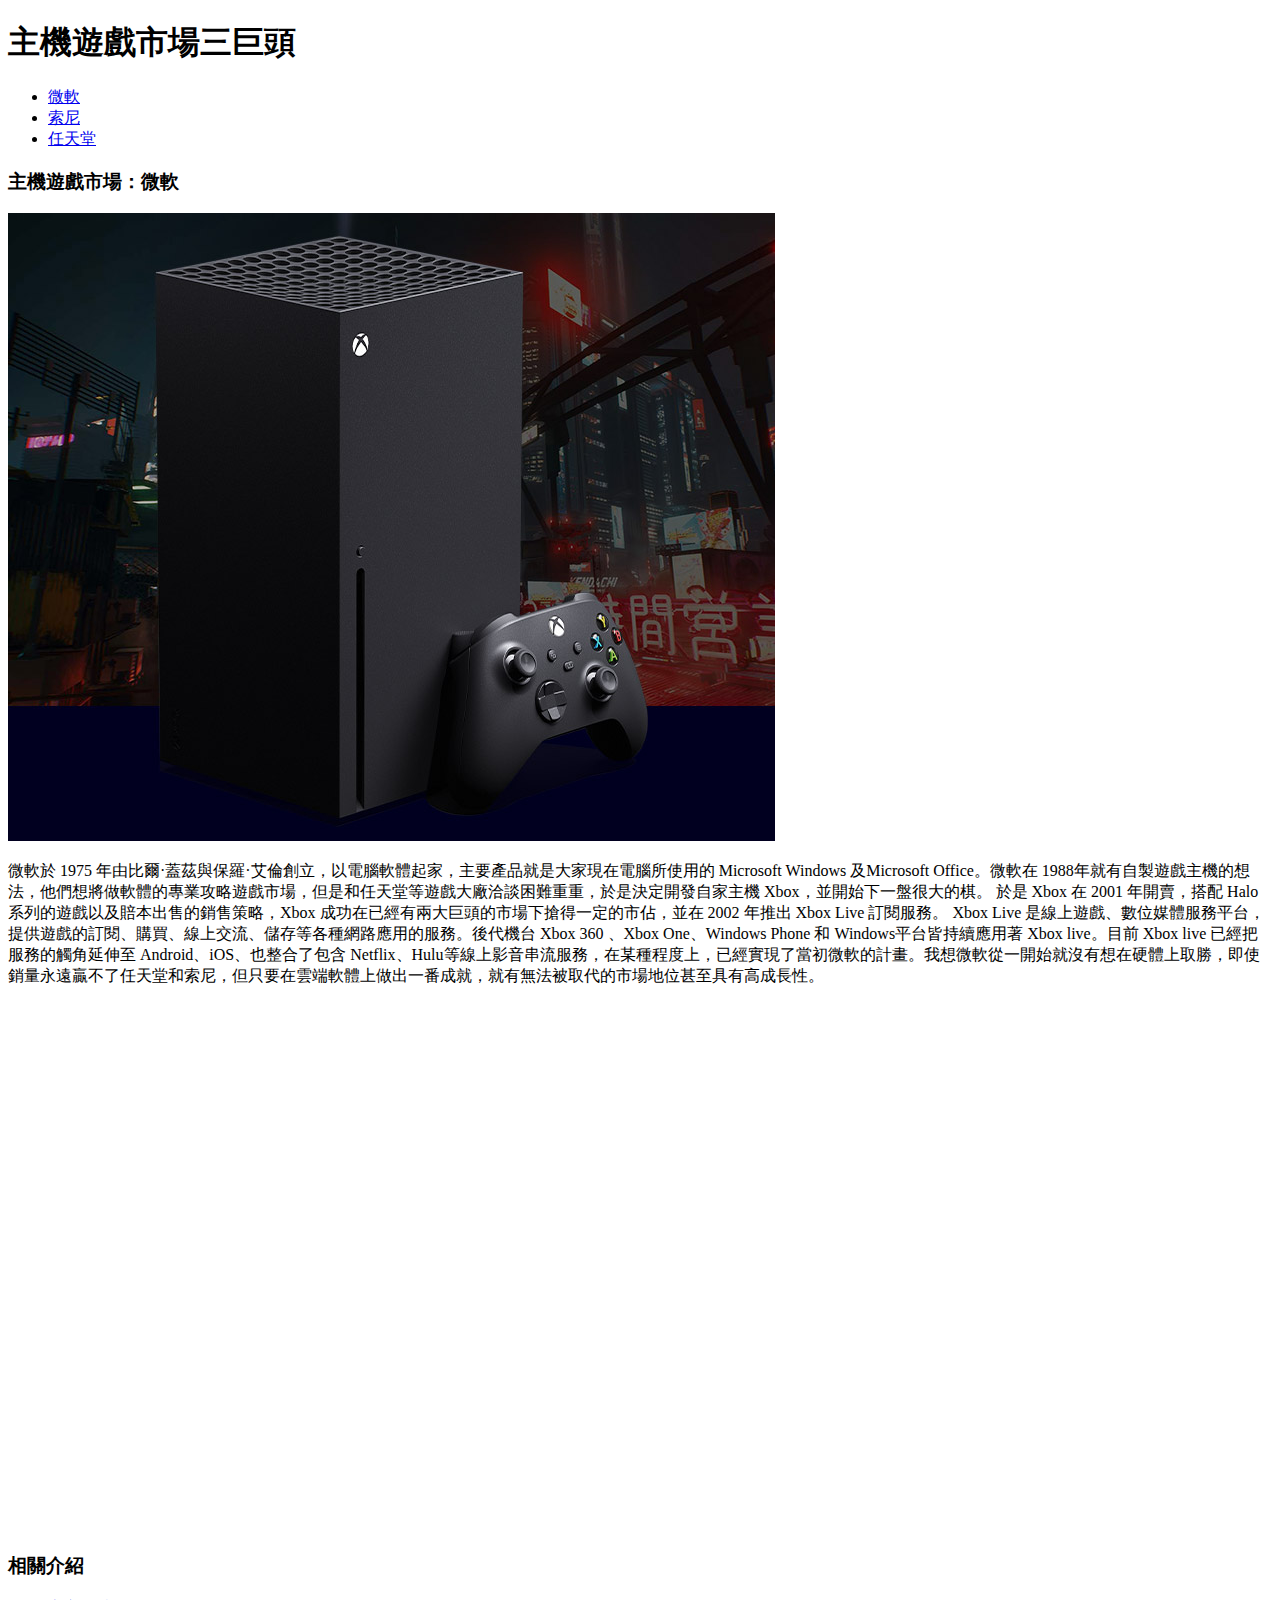
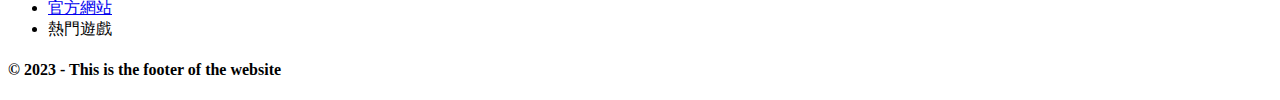
==== index.html @ a8b1829b "first commit" ====
<!DOCTYPE html>
<html lang="zh-Hant-TW">
	<head>
		<meta charset="UTF-8" />
		<meta name="viewport" content="width=device-width, initial-scale=1.0" />
		<link rel="stylesheet" href="css/style.css" />
		<title>Document</title>
	</head>
	<body>
		<header>
			<h1>主機遊戲市場三巨頭</h1>
			<nav>
				<ul>
					<li><a href="index.html">微軟</a></li>
					<li><a href="sony.html">索尼</a></li>
					<li><a href="nintendo.html">任天堂</a></li>
				</ul>
			</nav>
		</header>
		<article>
			<section>
				<h3>主機遊戲市場：微軟</h3>
				<img src="images/xbox.jpg" alt="xbox" />
				<p>
					微軟於 1975
					年由比爾·蓋茲與保羅·艾倫創立，以電腦軟體起家，主要產品就是大家現在電腦所使用的
					Microsoft Windows 及Microsoft Office。微軟在
					1988年就有自製遊戲主機的想法，他們想將做軟體的專業攻略遊戲市場，但是和任天堂等遊戲大廠洽談困難重重，於是決定開發自家主機
					Xbox，並開始下一盤很大的棋。 於是 Xbox 在 2001 年開賣，搭配 Halo
					系列的遊戲以及賠本出售的銷售策略，Xbox
					成功在已經有兩大巨頭的市場下搶得一定的市佔，並在 2002 年推出 Xbox Live
					訂閱服務。 Xbox Live
					是線上遊戲、數位媒體服務平台，提供遊戲的訂閱、購買、線上交流、儲存等各種網路應用的服務。後代機台
					Xbox 360 、Xbox One、Windows Phone 和 Windows平台皆持續應用著 Xbox
					live。目前 Xbox live 已經把服務的觸角延伸至 Android、iOS、也整合了包含
					Netflix、Hulu等線上影音串流服務，在某種程度上，已經實現了當初微軟的計畫。我想微軟從一開始就沒有想在硬體上取勝，即使銷量永遠贏不了任天堂和索尼，但只要在雲端軟體上做出一番成就，就有無法被取代的市場地位甚至具有高成長性。
				</p>
				<iframe
					width="937"
					height="527"
					src="https://www.youtube.com/embed/0tUqIHwHDEc"
					title="Xbox Series X - World Premiere - 4K Trailer"
					frameborder="0"
					allow="accelerometer; autoplay; clipboard-write; encrypted-media; gyroscope; picture-in-picture; web-share"
					allowfullscreen
				></iframe>
			</section>
		</article>
		<aside>
			<h3>相關介紹</h3>
			<ul>
				<li><a href="https://www.xbox.com/zh-TW/">官方網站</a></li>
				<li><a href=""></a>熱門遊戲</li>
			</ul>
		</aside>

		<footer>
			<h4>&copy; 2023 - This is the footer of the website</h4>
		</footer>
	</body>
</html>
---- css/style.css ----
* {
    box-sizing: border-box;
}
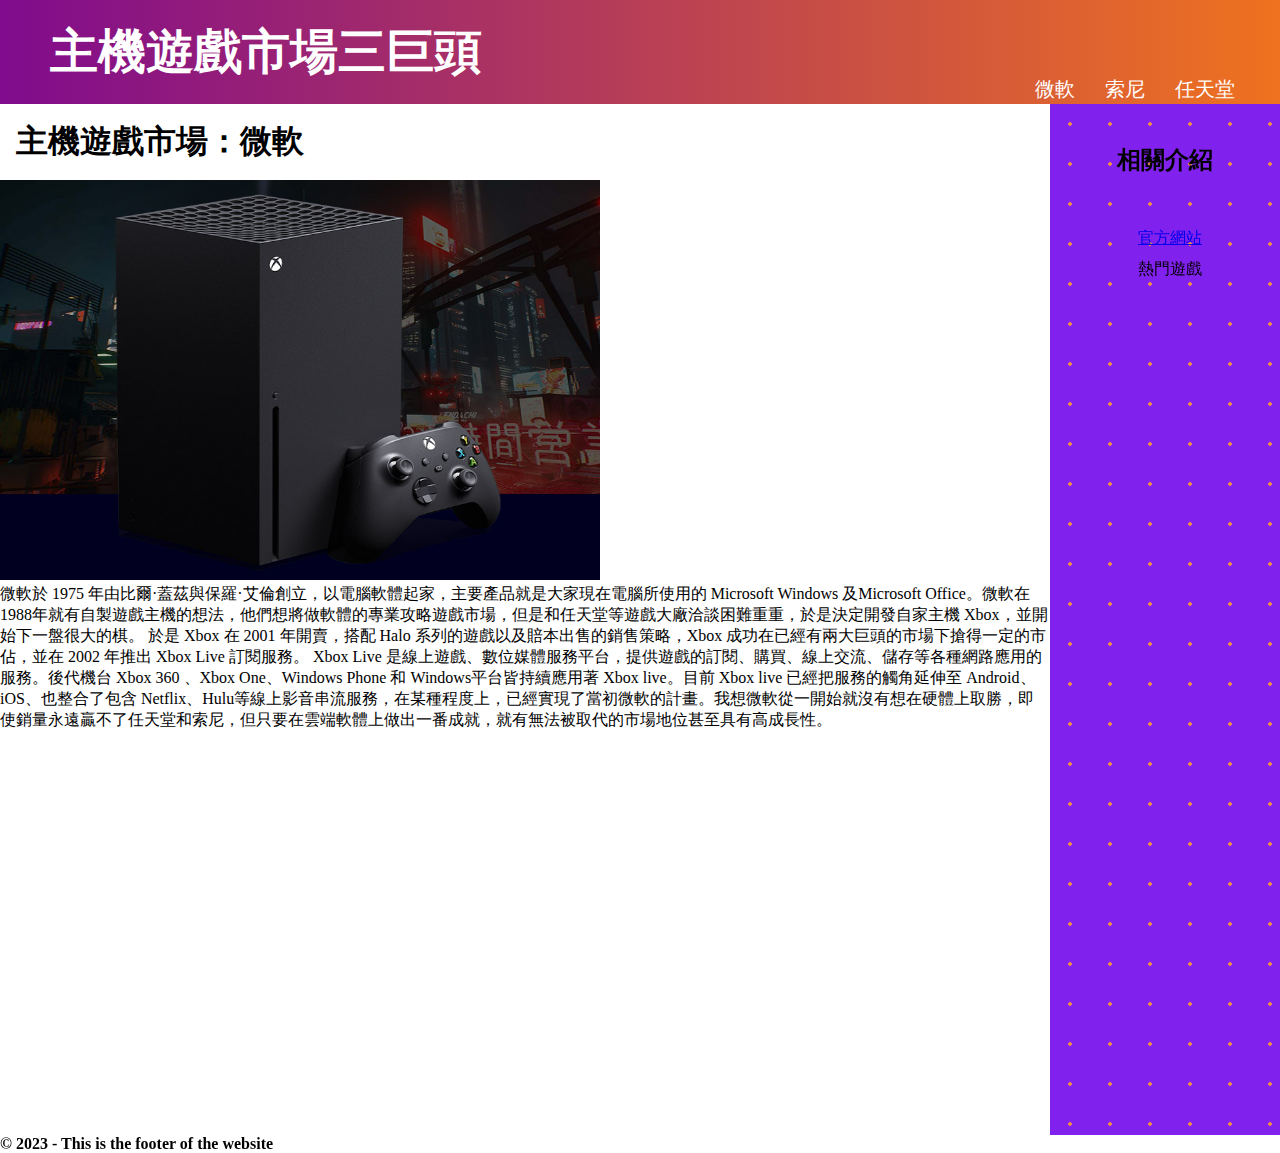
==== commit d182f3bf: "change css" ====
--- a/index.html
+++ b/index.html
@@ -36,8 +36,6 @@
 					Netflix、Hulu等線上影音串流服務，在某種程度上，已經實現了當初微軟的計畫。我想微軟從一開始就沒有想在硬體上取勝，即使銷量永遠贏不了任天堂和索尼，但只要在雲端軟體上做出一番成就，就有無法被取代的市場地位甚至具有高成長性。
 				</p>
 				<iframe
-					width="937"
-					height="527"
 					src="https://www.youtube.com/embed/0tUqIHwHDEc"
 					title="Xbox Series X - World Premiere - 4K Trailer"
 					frameborder="0"
@@ -45,14 +43,14 @@
 					allowfullscreen
 				></iframe>
 			</section>
+			<aside>
+				<h3>相關介紹</h3>
+				<ul>
+					<li><a href="https://www.xbox.com/zh-TW/">官方網站</a></li>
+					<li><a href=""></a>熱門遊戲</li>
+				</ul>
+			</aside>
 		</article>
-		<aside>
-			<h3>相關介紹</h3>
-			<ul>
-				<li><a href="https://www.xbox.com/zh-TW/">官方網站</a></li>
-				<li><a href=""></a>熱門遊戲</li>
-			</ul>
-		</aside>
 
 		<footer>
 			<h4>&copy; 2023 - This is the footer of the website</h4>
--- a/css/style.css
+++ b/css/style.css
@@ -1,3 +1,123 @@
 * {
     box-sizing: border-box;
+    margin: 0;
+    font-family: '思源黑體', serif;
+
+}
+
+header {
+    display: flex;
+    background-image: linear-gradient(to right, rgb(128, 11, 141), rgb(239, 114, 31));
+    align-items: flex-end;
+    justify-content: space-between;
+    width: 100vw;
+
+
+}
+
+header h1 {
+    /* background-color: rgb(97, 34, 156); */
+    color: white;
+    padding: 20px 50px;
+    font-weight: bolder;
+    font-size: 3rem;
+    min-width: 550px;
+
+}
+
+
+
+
+ul {
+    display: flex;
+    justify-content: flex-end;
+    list-style: none;
+    align-items: center;
+    width: 300px;
+    height: 30px;
+    margin-right: 30px;
+
+}
+
+li {
+    padding: 0 15px;
+
+}
+
+header a {
+    color: white;
+    text-decoration: none;
+    font-size: 20px;
+}
+
+header a:hover {
+    font-size: 25px;
+}
+
+
+
+article {
+    display: flex;
+
+}
+
+
+
+section>h3 {
+    padding: 1rem;
+    font-size: 2rem;
+}
+
+img {
+    width: 600px;
+    height: 400px;
+}
+
+iframe {
+    width: 600px;
+    height: 400px;
+}
+
+aside {
+    background: #8021ed;
+    /* opacity: 0.5; */
+    background-image: radial-gradient(#ed8a4b 2px, #8021ed 2px);
+    background-size: 40px 40px;
+    display: flex;
+    flex-direction: column;
+    align-items: center;
+
+
+
+}
+
+aside h3 {
+    height: 100px;
+    padding-top: 40px;
+    font-size: x-large;
+    color: black;
+
+
+
+}
+
+aside ul {
+    display: flex;
+    flex-direction: column;
+    justify-content: center;
+    height: 100px;
+    width: 200px;
+
+}
+
+aside ul li {
+    padding: 5px;
+    color: black;
+
+}
+
+@media (max-width:700px) {
+    aside {
+        display: none;
+    }
 }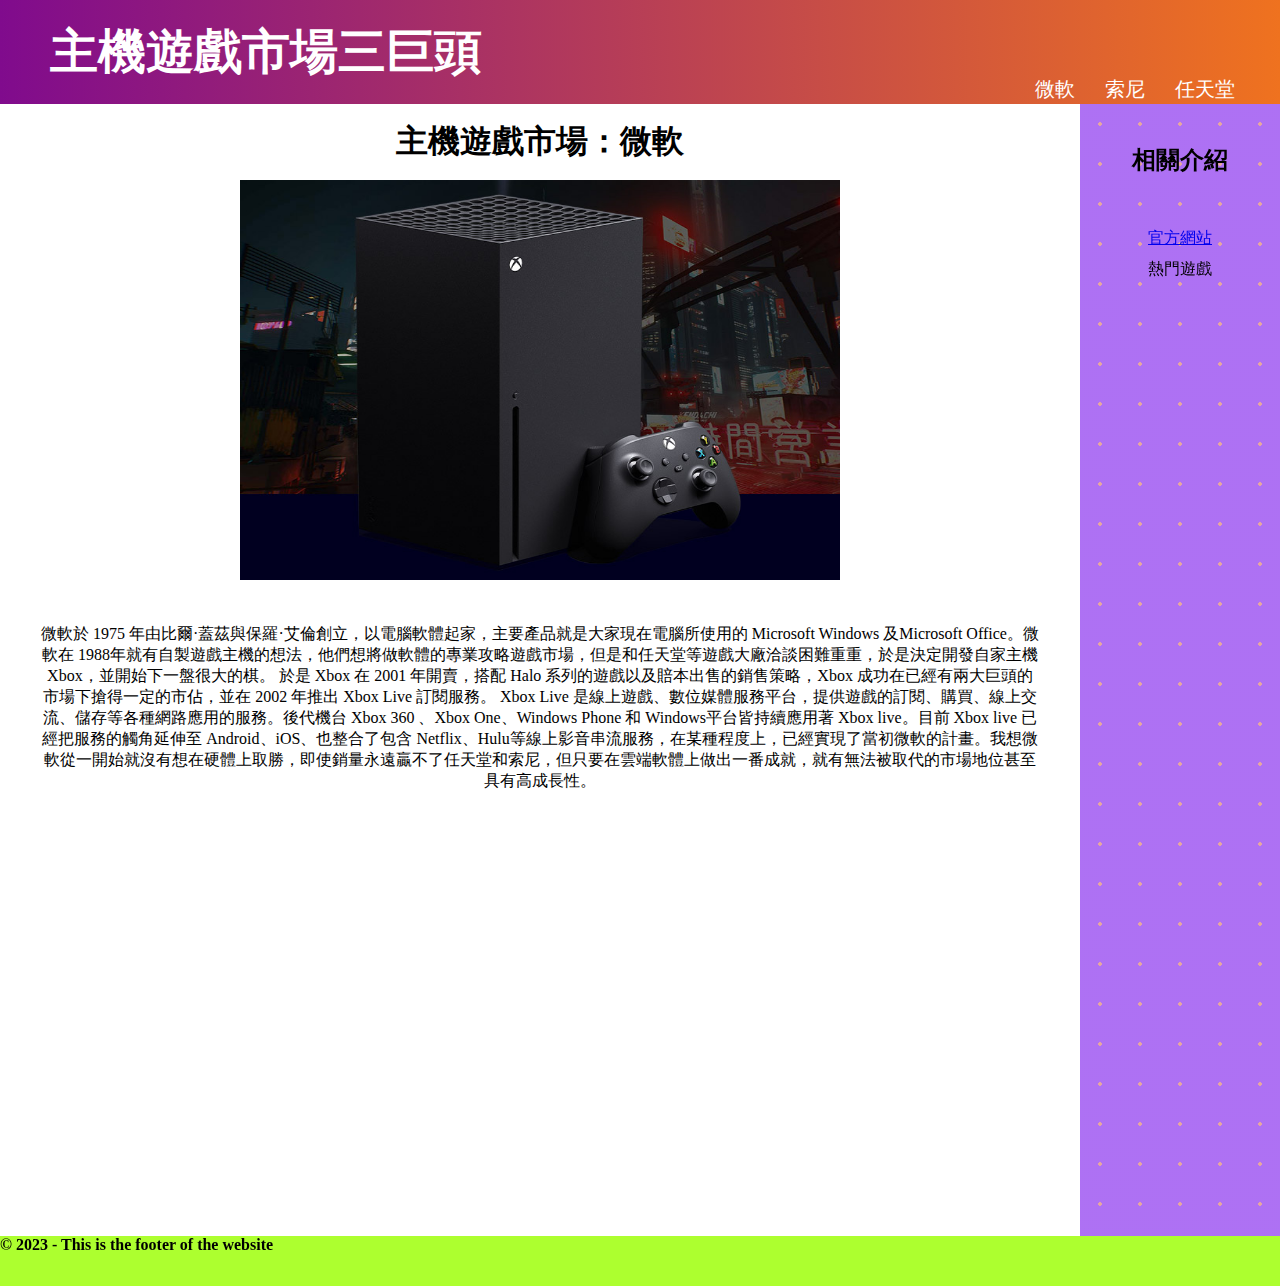
==== commit 25a12e09: "footer check" ====
--- a/index.html
+++ b/index.html
@@ -3,7 +3,7 @@
 	<head>
 		<meta charset="UTF-8" />
 		<meta name="viewport" content="width=device-width, initial-scale=1.0" />
-		<link rel="stylesheet" href="css/style.css" />
+		<link rel="stylesheet" href="style/style.min.css" />
 		<title>Document</title>
 	</head>
 	<body>
--- a/style/style.min.css
+++ b/style/style.min.css
@@ -0,0 +1 @@
+*{box-sizing:border-box;margin:0;font-family:"思源黑體",serif}body header{display:flex;background-image:linear-gradient(to right, rgb(128, 11, 141), rgb(239, 114, 31));align-items:flex-end;justify-content:space-between;width:100vw}body header h1{color:#fff;padding:20px 50px;font-weight:bolder;font-size:3rem;white-space:nowrap}body header ul{display:flex;justify-content:flex-end;list-style:none;align-items:center;width:300px;height:30px;margin-right:30px}body header li{padding:0 15px}body header a{color:#fff;text-decoration:none;font-size:20px}body header a:hover{font-size:25px;color:#b90ff7}body article{top:108px;display:flex}body article section{text-align:center}body article section h3{padding:1rem;font-size:2rem}body article section img{width:600px;height:400px}body article section p{margin:40px 40px}body article section iframe{width:600px;height:400px}body article aside{background:rgba(128,33,237,.2588235294);background-image:radial-gradient(rgba(237, 137, 75, 0.5058823529) 2px, rgba(128, 33, 237, 0.5137254902) 2px);background-size:40px 40px;display:flex;flex-direction:column;align-items:center}body article aside h3{height:100px;padding-top:40px;font-size:x-large;color:#000}body article aside ul{display:flex;flex-direction:column;justify-content:center;align-items:center;list-style:none;height:100px;width:200px;padding-left:0}body article aside ul li{padding:5px;color:#000}body footer{background-color:#adff2f;height:50px}@media(max-width: 800px){aside{display:none}}/*# sourceMappingURL=style.min.css.map */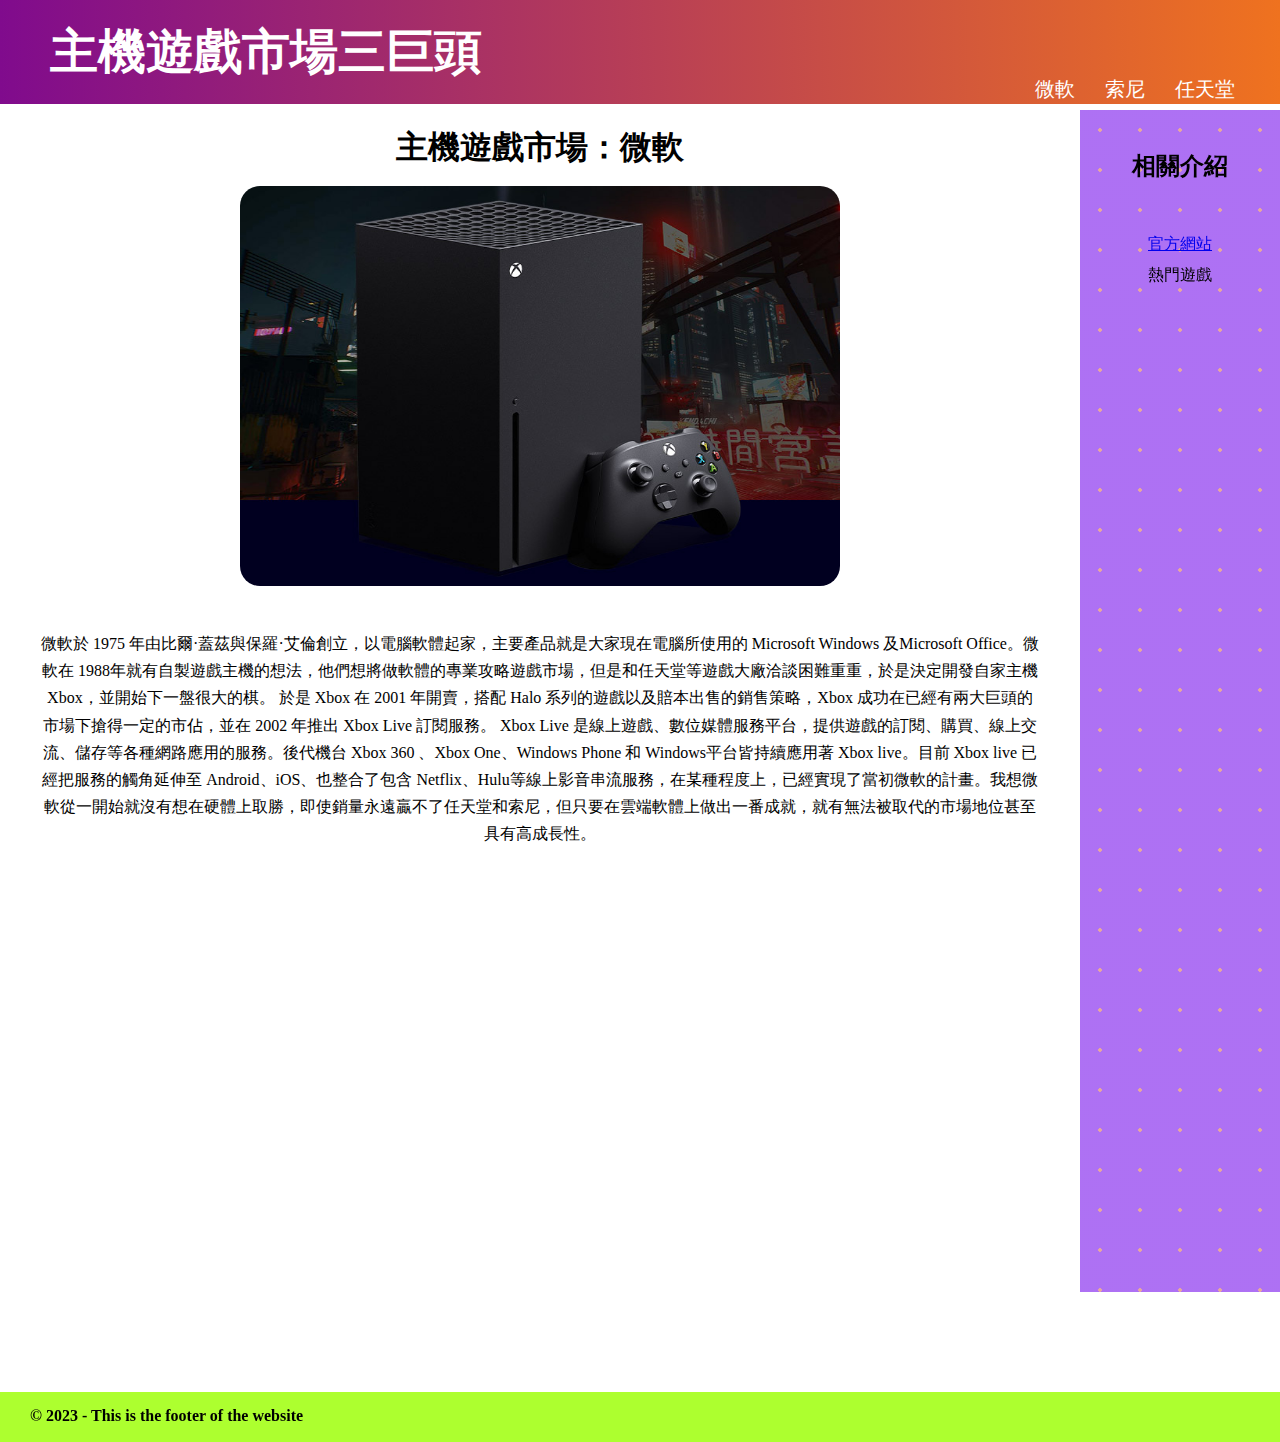
==== commit 04c918c1: "change again" ====
--- a/index.html
+++ b/index.html
@@ -43,7 +43,7 @@
 					allowfullscreen
 				></iframe>
 			</section>
-			<aside>
+			<aside class="right-bar">
 				<h3>相關介紹</h3>
 				<ul>
 					<li><a href="https://www.xbox.com/zh-TW/">官方網站</a></li>
--- a/style/style.min.css
+++ b/style/style.min.css
@@ -1 +1 @@
-*{box-sizing:border-box;margin:0;font-family:"思源黑體",serif}body header{display:flex;background-image:linear-gradient(to right, rgb(128, 11, 141), rgb(239, 114, 31));align-items:flex-end;justify-content:space-between;width:100vw}body header h1{color:#fff;padding:20px 50px;font-weight:bolder;font-size:3rem;white-space:nowrap}body header ul{display:flex;justify-content:flex-end;list-style:none;align-items:center;width:300px;height:30px;margin-right:30px}body header li{padding:0 15px}body header a{color:#fff;text-decoration:none;font-size:20px}body header a:hover{font-size:25px;color:#b90ff7}body article{top:108px;display:flex}body article section{text-align:center}body article section h3{padding:1rem;font-size:2rem}body article section img{width:600px;height:400px}body article section p{margin:40px 40px}body article section iframe{width:600px;height:400px}body article aside{background:rgba(128,33,237,.2588235294);background-image:radial-gradient(rgba(237, 137, 75, 0.5058823529) 2px, rgba(128, 33, 237, 0.5137254902) 2px);background-size:40px 40px;display:flex;flex-direction:column;align-items:center}body article aside h3{height:100px;padding-top:40px;font-size:x-large;color:#000}body article aside ul{display:flex;flex-direction:column;justify-content:center;align-items:center;list-style:none;height:100px;width:200px;padding-left:0}body article aside ul li{padding:5px;color:#000}body footer{background-color:#adff2f;height:50px}@media(max-width: 800px){aside{display:none}}/*# sourceMappingURL=style.min.css.map */+*{box-sizing:border-box;margin:0;font-family:"思源黑體",serif}body header{display:flex;background-image:linear-gradient(to right, rgb(128, 11, 141), rgb(239, 114, 31));align-items:flex-end;justify-content:space-between;width:100vw;position:fixed;top:0}body header h1{color:#fff;padding:20px 50px;font-weight:bolder;font-size:3rem;white-space:nowrap}body header ul{display:flex;justify-content:flex-end;list-style:none;align-items:center;width:300px;height:30px;margin-right:30px}body header li{padding:0 15px}body header a{color:#fff;text-decoration:none;font-size:20px}body header a:hover{font-size:25px;text-shadow:.5em .1em .05em #333}body article{margin-top:110px;display:flex}body article section{text-align:center}body article section h3{padding:1rem;font-size:2rem}body article section img{width:600px;height:400px;border-radius:20px}body article section p{margin:40px 40px;line-height:1.7}body article section iframe{width:600px;height:400px}body article aside{background:rgba(128,33,237,.2588235294);background-image:radial-gradient(rgba(237, 137, 75, 0.5058823529) 2px, rgba(128, 33, 237, 0.5137254902) 2px);background-size:40px 40px;display:flex;flex-direction:column;align-items:center}body article aside h3{height:100px;padding-top:40px;font-size:x-large;color:#000}body article aside ul{display:flex;flex-direction:column;justify-content:center;align-items:center;list-style:none;height:100px;width:200px;padding-left:0}body article aside ul li{padding:5px;color:#000}body footer{margin-top:100px;background-color:#adff2f;height:50px;padding:15px 0 15px 30px}@media(max-width: 800px){.right-bar{display:none}}/*# sourceMappingURL=style.min.css.map */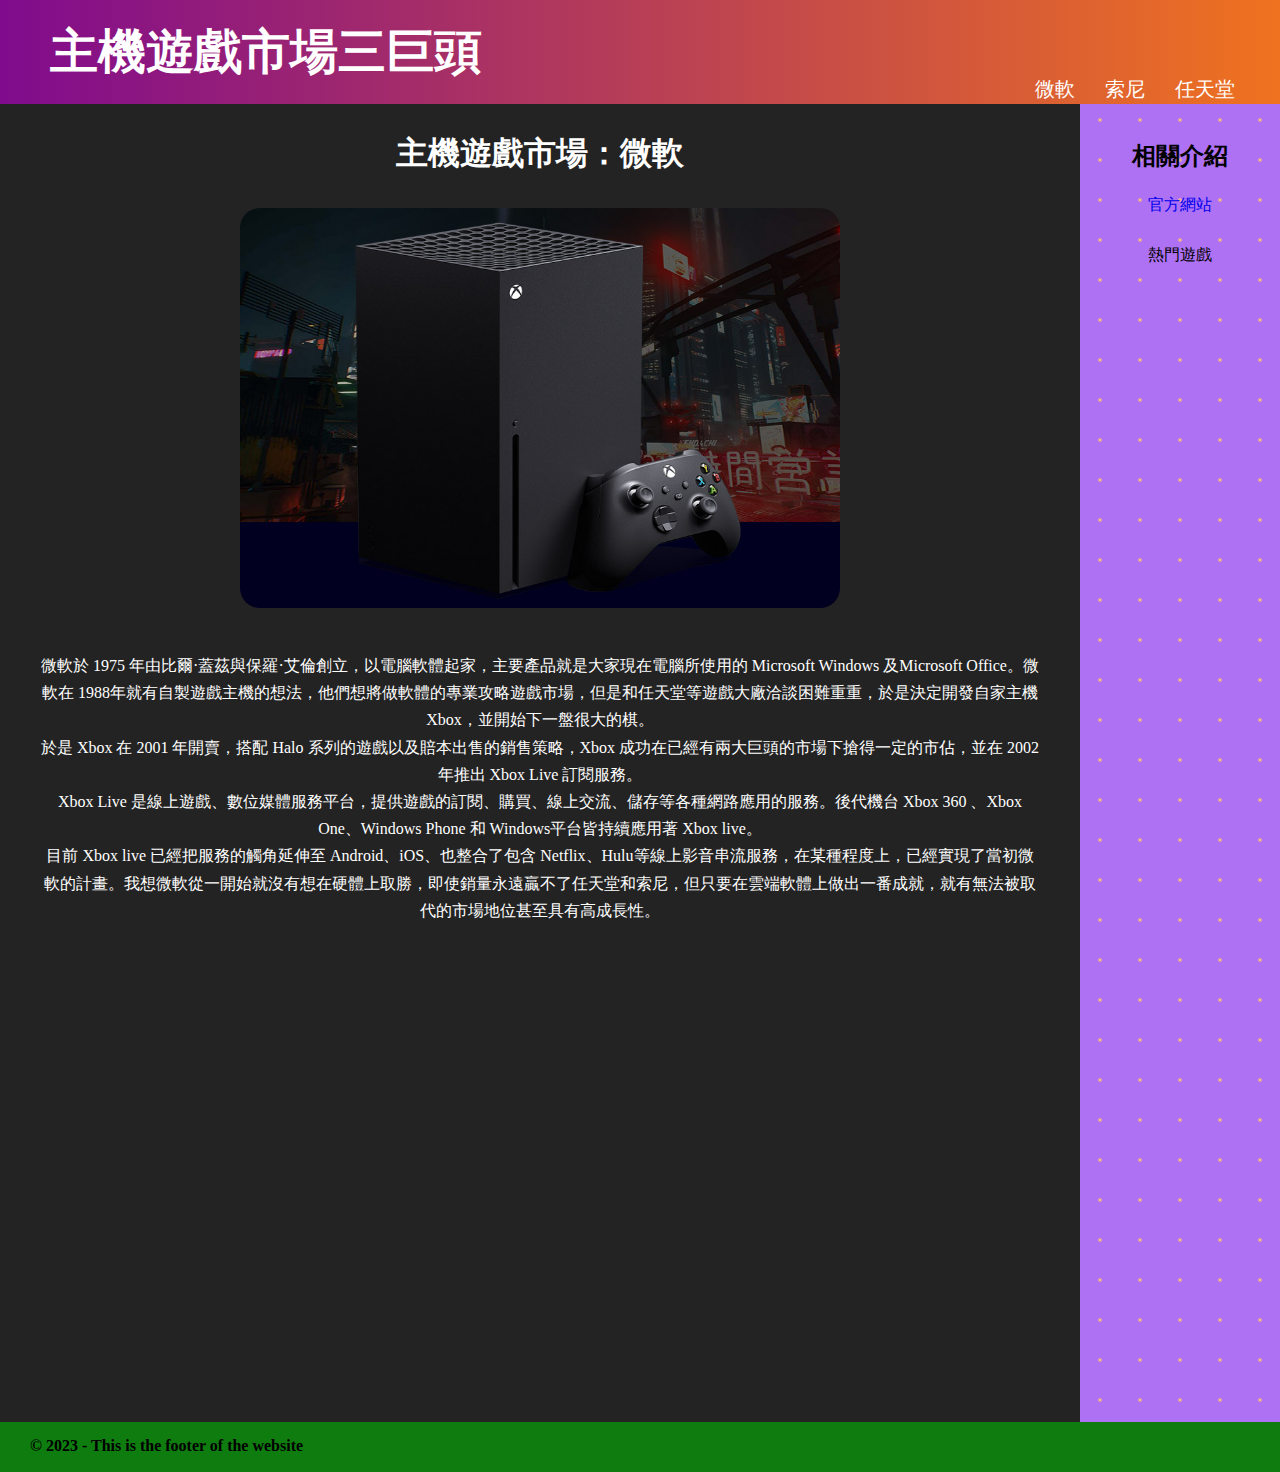
==== commit 9f133d39: "update" ====
--- a/index.html
+++ b/index.html
@@ -21,20 +21,31 @@
 			<section>
 				<h3>主機遊戲市場：微軟</h3>
 				<img src="images/xbox.jpg" alt="xbox" />
-				<p>
-					微軟於 1975
-					年由比爾·蓋茲與保羅·艾倫創立，以電腦軟體起家，主要產品就是大家現在電腦所使用的
-					Microsoft Windows 及Microsoft Office。微軟在
-					1988年就有自製遊戲主機的想法，他們想將做軟體的專業攻略遊戲市場，但是和任天堂等遊戲大廠洽談困難重重，於是決定開發自家主機
-					Xbox，並開始下一盤很大的棋。 於是 Xbox 在 2001 年開賣，搭配 Halo
-					系列的遊戲以及賠本出售的銷售策略，Xbox
-					成功在已經有兩大巨頭的市場下搶得一定的市佔，並在 2002 年推出 Xbox Live
-					訂閱服務。 Xbox Live
-					是線上遊戲、數位媒體服務平台，提供遊戲的訂閱、購買、線上交流、儲存等各種網路應用的服務。後代機台
-					Xbox 360 、Xbox One、Windows Phone 和 Windows平台皆持續應用著 Xbox
-					live。目前 Xbox live 已經把服務的觸角延伸至 Android、iOS、也整合了包含
-					Netflix、Hulu等線上影音串流服務，在某種程度上，已經實現了當初微軟的計畫。我想微軟從一開始就沒有想在硬體上取勝，即使銷量永遠贏不了任天堂和索尼，但只要在雲端軟體上做出一番成就，就有無法被取代的市場地位甚至具有高成長性。
-				</p>
+				<div class="article">
+					<p>
+						微軟於 1975
+						年由比爾·蓋茲與保羅·艾倫創立，以電腦軟體起家，主要產品就是大家現在電腦所使用的
+						Microsoft Windows 及Microsoft Office。微軟在
+						1988年就有自製遊戲主機的想法，他們想將做軟體的專業攻略遊戲市場，但是和任天堂等遊戲大廠洽談困難重重，於是決定開發自家主機
+						Xbox，並開始下一盤很大的棋。
+					</p>
+					<p>
+						於是 Xbox 在 2001 年開賣，搭配 Halo
+						系列的遊戲以及賠本出售的銷售策略，Xbox
+						成功在已經有兩大巨頭的市場下搶得一定的市佔，並在 2002 年推出 Xbox
+						Live 訂閱服務。
+					</p>
+					<p>
+						Xbox Live
+						是線上遊戲、數位媒體服務平台，提供遊戲的訂閱、購買、線上交流、儲存等各種網路應用的服務。後代機台
+						Xbox 360 、Xbox One、Windows Phone 和 Windows平台皆持續應用著 Xbox
+						live。
+					</p>
+					<p>
+						目前 Xbox live 已經把服務的觸角延伸至 Android、iOS、也整合了包含
+						Netflix、Hulu等線上影音串流服務，在某種程度上，已經實現了當初微軟的計畫。我想微軟從一開始就沒有想在硬體上取勝，即使銷量永遠贏不了任天堂和索尼，但只要在雲端軟體上做出一番成就，就有無法被取代的市場地位甚至具有高成長性。
+					</p>
+				</div>
 				<iframe
 					src="https://www.youtube.com/embed/0tUqIHwHDEc"
 					title="Xbox Series X - World Premiere - 4K Trailer"
@@ -42,12 +53,16 @@
 					allow="accelerometer; autoplay; clipboard-write; encrypted-media; gyroscope; picture-in-picture; web-share"
 					allowfullscreen
 				></iframe>
+				<br />
+				<br />
+				<br />
+				<br />
 			</section>
 			<aside class="right-bar">
 				<h3>相關介紹</h3>
 				<ul>
 					<li><a href="https://www.xbox.com/zh-TW/">官方網站</a></li>
-					<li><a href=""></a>熱門遊戲</li>
+					<li><a href="#"></a>熱門遊戲</li>
 				</ul>
 			</aside>
 		</article>
--- a/style/style.min.css
+++ b/style/style.min.css
@@ -1 +1 @@
-*{box-sizing:border-box;margin:0;font-family:"思源黑體",serif}body header{display:flex;background-image:linear-gradient(to right, rgb(128, 11, 141), rgb(239, 114, 31));align-items:flex-end;justify-content:space-between;width:100vw;position:fixed;top:0}body header h1{color:#fff;padding:20px 50px;font-weight:bolder;font-size:3rem;white-space:nowrap}body header ul{display:flex;justify-content:flex-end;list-style:none;align-items:center;width:300px;height:30px;margin-right:30px}body header li{padding:0 15px}body header a{color:#fff;text-decoration:none;font-size:20px}body header a:hover{font-size:25px;text-shadow:.5em .1em .05em #333}body article{margin-top:110px;display:flex}body article section{text-align:center}body article section h3{padding:1rem;font-size:2rem}body article section img{width:600px;height:400px;border-radius:20px}body article section p{margin:40px 40px;line-height:1.7}body article section iframe{width:600px;height:400px}body article aside{background:rgba(128,33,237,.2588235294);background-image:radial-gradient(rgba(237, 137, 75, 0.5058823529) 2px, rgba(128, 33, 237, 0.5137254902) 2px);background-size:40px 40px;display:flex;flex-direction:column;align-items:center}body article aside h3{height:100px;padding-top:40px;font-size:x-large;color:#000}body article aside ul{display:flex;flex-direction:column;justify-content:center;align-items:center;list-style:none;height:100px;width:200px;padding-left:0}body article aside ul li{padding:5px;color:#000}body footer{margin-top:100px;background-color:#adff2f;height:50px;padding:15px 0 15px 30px}@media(max-width: 800px){.right-bar{display:none}}/*# sourceMappingURL=style.min.css.map */+*{box-sizing:border-box;margin:0;font-family:"思源黑體",serif}body header{display:flex;background-image:linear-gradient(to right, rgb(128, 11, 141), rgb(239, 114, 31));align-items:flex-end;justify-content:space-between;width:100vw;position:fixed;top:0}body header h1{color:#fff;padding:20px 50px;font-weight:bolder;font-size:3rem;white-space:nowrap}body header ul{display:flex;justify-content:flex-end;list-style:none;align-items:center;width:300px;height:30px;margin-right:30px}body header li{padding:0 15px}body header a{color:#fff;text-decoration:none;font-size:20px}body header a:hover{font-size:25px;text-shadow:.5em .1em .05em #333}body article{margin-top:100px;display:flex}body article section{background-color:rgba(0,0,0,.864);text-align:center}body article section h3{color:#fff;padding:2rem 1rem;font-size:2rem}body article section img{width:600px;height:400px;border-radius:20px}body article section .article{color:#fff;margin:40px 40px;line-height:1.7}body article section iframe{width:600px;height:400px}body article aside{background:rgba(128,33,237,.2588235294);background-image:radial-gradient(rgba(237, 137, 75, 0.5058823529) 2px, rgba(128, 33, 237, 0.5137254902) 2px);background-size:40px 40px;display:flex;flex-direction:column;align-items:center}body article aside h3{height:100px;padding-top:40px;font-size:x-large;color:#000}body article aside ul{display:flex;flex-direction:column;justify-content:center;align-items:center;list-style:none;height:50px;width:200px;padding-left:0}body article aside ul li{display:block;line-height:50px;width:100px;height:50px;text-align:center;padding:5px;color:#000}body article aside ul li a{text-decoration:none}body footer{background-color:#0f7c0f;height:50px;padding:15px 0 15px 30px}@media(max-width: 800px){.right-bar{display:none}}/*# sourceMappingURL=style.min.css.map */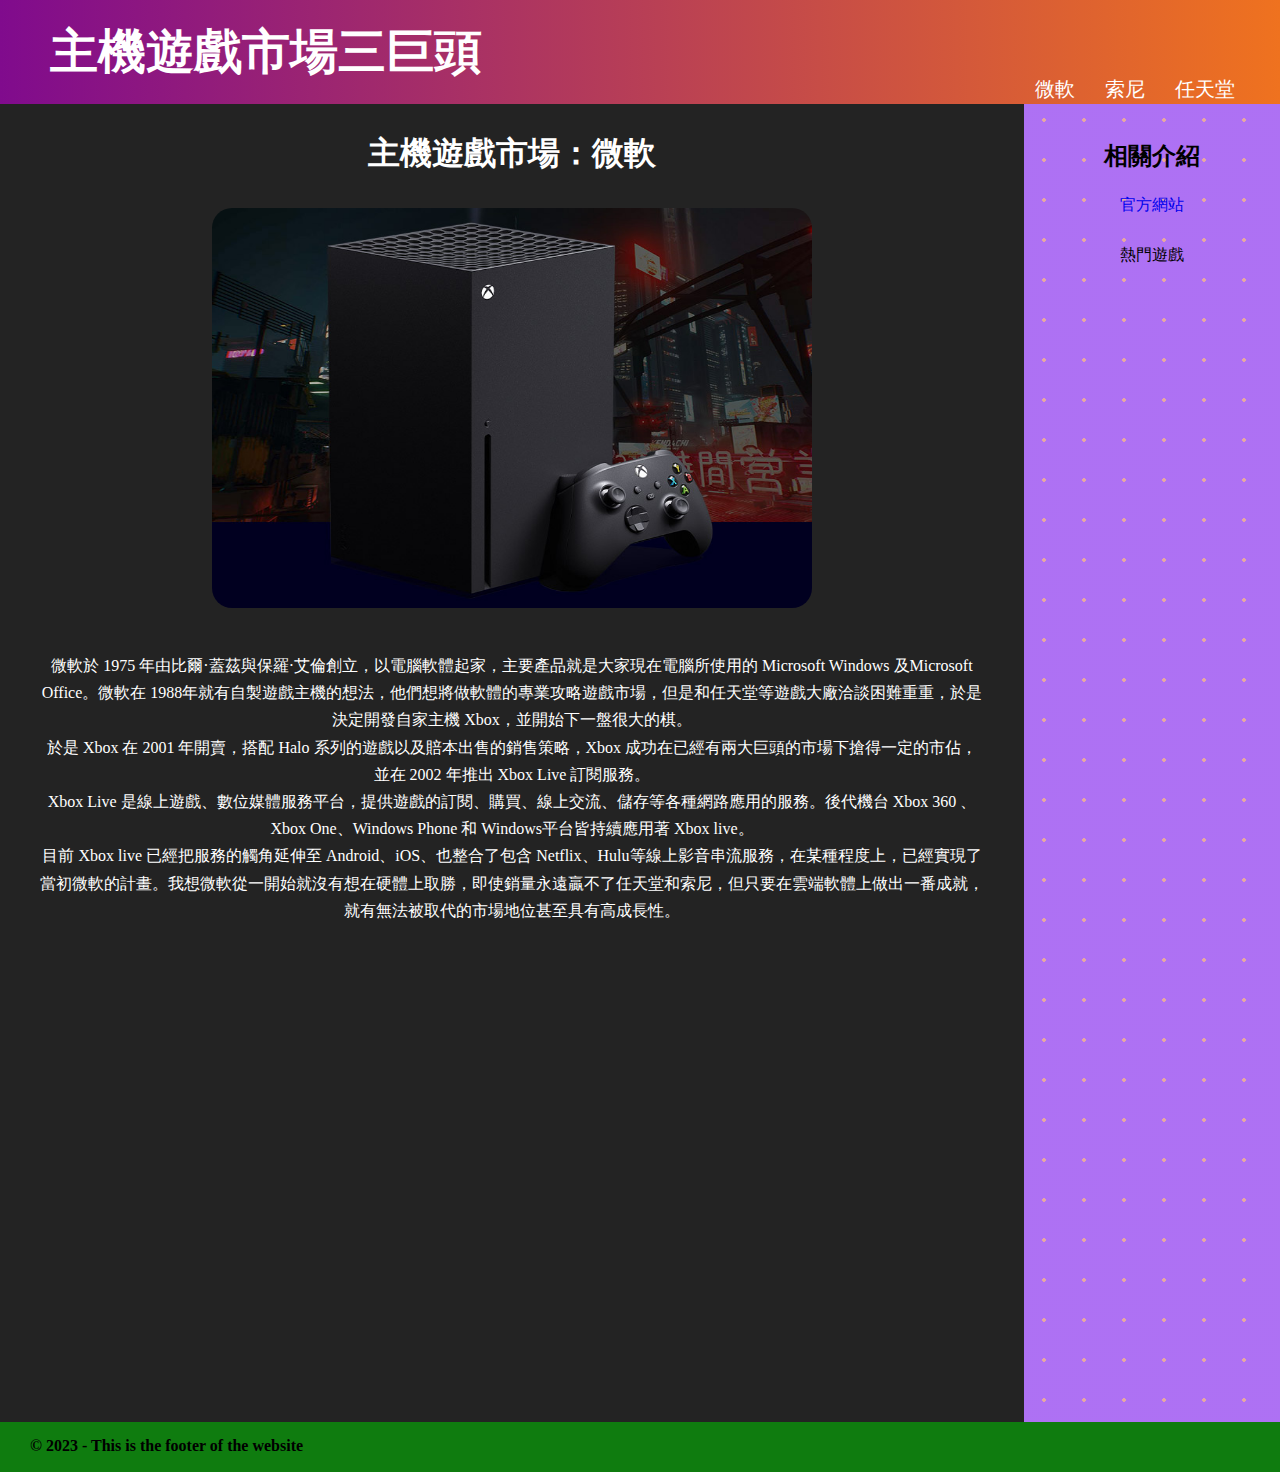
==== commit 9e399665: "update" ====
--- a/index.html
+++ b/index.html
@@ -18,7 +18,7 @@
 			</nav>
 		</header>
 		<article>
-			<section>
+			<section class="col-xl-9 col">
 				<h3>主機遊戲市場：微軟</h3>
 				<img src="images/xbox.jpg" alt="xbox" />
 				<div class="article">
@@ -58,7 +58,7 @@
 				<br />
 				<br />
 			</section>
-			<aside class="right-bar">
+			<aside class="col-xl-3 col right-bar">
 				<h3>相關介紹</h3>
 				<ul>
 					<li><a href="https://www.xbox.com/zh-TW/">官方網站</a></li>
--- a/style/style.min.css
+++ b/style/style.min.css
@@ -1 +1 @@
-*{box-sizing:border-box;margin:0;font-family:"思源黑體",serif}body header{display:flex;background-image:linear-gradient(to right, rgb(128, 11, 141), rgb(239, 114, 31));align-items:flex-end;justify-content:space-between;width:100vw;position:fixed;top:0}body header h1{color:#fff;padding:20px 50px;font-weight:bolder;font-size:3rem;white-space:nowrap}body header ul{display:flex;justify-content:flex-end;list-style:none;align-items:center;width:300px;height:30px;margin-right:30px}body header li{padding:0 15px}body header a{color:#fff;text-decoration:none;font-size:20px}body header a:hover{font-size:25px;text-shadow:.5em .1em .05em #333}body article{margin-top:100px;display:flex}body article section{background-color:rgba(0,0,0,.864);text-align:center}body article section h3{color:#fff;padding:2rem 1rem;font-size:2rem}body article section img{width:600px;height:400px;border-radius:20px}body article section .article{color:#fff;margin:40px 40px;line-height:1.7}body article section iframe{width:600px;height:400px}body article aside{background:rgba(128,33,237,.2588235294);background-image:radial-gradient(rgba(237, 137, 75, 0.5058823529) 2px, rgba(128, 33, 237, 0.5137254902) 2px);background-size:40px 40px;display:flex;flex-direction:column;align-items:center}body article aside h3{height:100px;padding-top:40px;font-size:x-large;color:#000}body article aside ul{display:flex;flex-direction:column;justify-content:center;align-items:center;list-style:none;height:50px;width:200px;padding-left:0}body article aside ul li{display:block;line-height:50px;width:100px;height:50px;text-align:center;padding:5px;color:#000}body article aside ul li a{text-decoration:none}body footer{background-color:#0f7c0f;height:50px;padding:15px 0 15px 30px}@media(max-width: 800px){.right-bar{display:none}}/*# sourceMappingURL=style.min.css.map */+*{box-sizing:border-box;margin:0;font-family:"思源黑體",serif;list-style:none}body header{display:flex;background-image:linear-gradient(to right, rgb(128, 11, 141), rgb(239, 114, 31));align-items:flex-end;justify-content:space-between;width:100vw;position:fixed;top:0}body header h1{color:#fff;padding:20px 50px;font-weight:bolder;font-size:3rem;white-space:nowrap}body header ul{display:flex;justify-content:flex-end;align-items:center;width:300px;height:30px;margin-right:30px}body header li{padding:0 15px}body header a{color:#fff;text-decoration:none;font-size:20px}body header a:hover{font-size:25px;text-shadow:.5em .1em .05em #333}body article{margin-top:100px;display:flex}body article section{background-color:rgba(0,0,0,.864);text-align:center;width:80%}body article section h3{color:#fff;padding:2rem 1rem;font-size:2rem}body article section img{width:600px;height:400px;border-radius:20px}body article section .article{color:#fff;margin:40px 40px;line-height:1.7}body article section iframe{width:600px;height:400px}body article aside{background:rgba(128,33,237,.2588235294);background-image:radial-gradient(rgba(237, 137, 75, 0.5058823529) 2px, rgba(128, 33, 237, 0.5137254902) 2px);background-size:40px 40px;display:flex;flex-direction:column;align-items:center;width:20%}body article aside h3{height:100px;padding-top:40px;font-size:x-large;color:#000}body article aside ul{display:flex;flex-direction:column;justify-content:center;align-items:center;height:50px;width:200px;padding-left:0}body article aside ul li{display:block;line-height:50px;width:100px;height:50px;text-align:center;padding:5px;color:#000}body article aside ul li a{text-decoration:none}body footer{background-color:#0f7c0f;height:50px;padding:15px 0 15px 30px}.col-xl-9{width:80%}.col-xl-3{width:20%}@media(max-width: 768px){body article{display:flex;flex-direction:column}body article .col{width:100%}body article aside h3{height:50px;padding:10px 0}body article aside ul{flex-direction:row;justify-content:space-between}}/*# sourceMappingURL=style.min.css.map */